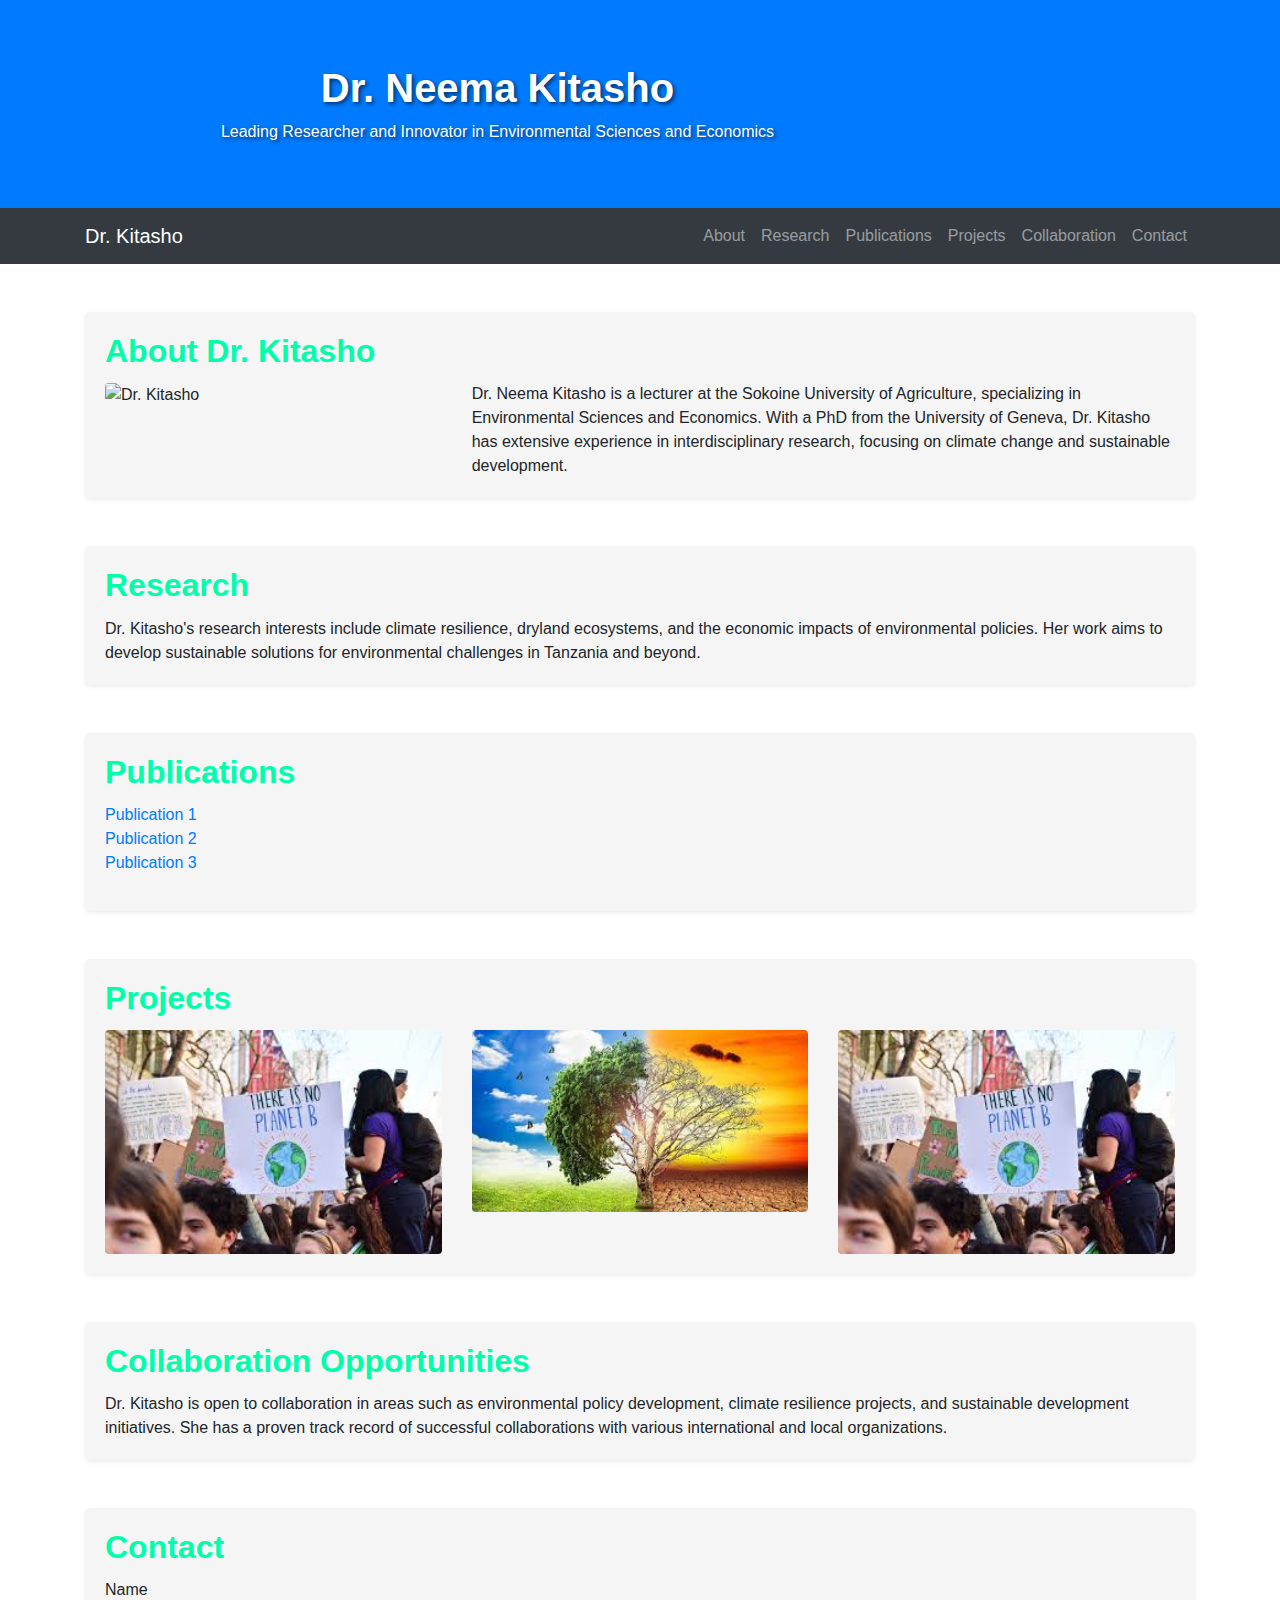
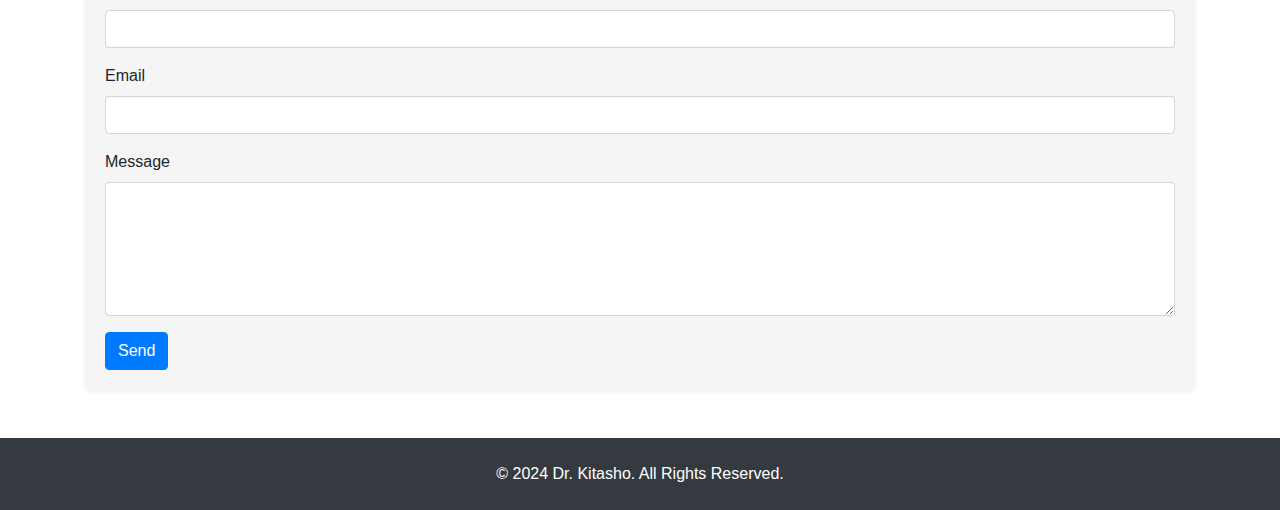
==== index.html @ 79344a45 "Add files via upload" ====
<!DOCTYPE html>
<html lang="en">
<head>
    <meta charset="UTF-8">
    <meta name="viewport" content="width=device-width, initial-scale=1.0">
    <title>Dr. Kitasho's Professional Platform</title>
    <link rel="stylesheet" href="https://stackpath.bootstrapcdn.com/bootstrap/4.5.2/css/bootstrap.min.css">
    <link rel="stylesheet" href="style.css">
</head>
<body>
    <header class="bg-primary text-white text-center py-5">
        <div class="container">
            <div class="row">
                <!--<div class="col-md-3">
                    <img src="./WhatsApp Image 2024-06-29 at 09.28.04.jpeg" class="img-fluid rounded" alt="Dr. Kitasho's Logo">
                </div>-->
                <div class="col-md-9">
                    <h1 class="mt-3">Dr. Neema Kitasho</h1>
                    <p>Leading Researcher and Innovator in Environmental Sciences and Economics</p>
                </div>
            </div>
        </div>
    </header>

    <nav class="navbar navbar-expand-lg navbar-dark bg-dark">
        <div class="container">
            <a class="navbar-brand" href="#">Dr. Kitasho</a>
            <button class="navbar-toggler" type="button" data-toggle="collapse" data-target="#navbarNav" aria-controls="navbarNav" aria-expanded="false" aria-label="Toggle navigation">
                <span class="navbar-toggler-icon"></span>
            </button>
            <div class="collapse navbar-collapse" id="navbarNav">
                <ul class="navbar-nav ml-auto">
                    <li class="nav-item"><a class="nav-link" href="#about">About</a></li>
                    <li class="nav-item"><a class="nav-link" href="#research">Research</a></li>
                    <li class="nav-item"><a class="nav-link" href="#publications">Publications</a></li>
                    <li class="nav-item"><a class="nav-link" href="#projects">Projects</a></li>
                    <li class="nav-item"><a class="nav-link" href="#collaboration">Collaboration</a></li>
                    <li class="nav-item"><a class="nav-link" href="#contact">Contact</a></li>
                </ul>
            </div>
        </div>
    </nav>

    <main class="container my-5">
        <section id="about" class="mb-5">
            <div class="card shadow-sm">
                <div class="card-body">
                    <h2 class="card-title">About Dr. Kitasho</h2>
                    <div class="row">
                        <div class="col-md-4">
                            <img src="photo.jpg" class="img-fluid rounded" alt="Dr. Kitasho">
                        </div>
                        <div class="col-md-8">
                            <p class="card-text">Dr. Neema Kitasho is a lecturer at the Sokoine University of Agriculture, specializing in Environmental Sciences and Economics. With a PhD from the University of Geneva, Dr. Kitasho has extensive experience in interdisciplinary research, focusing on climate change and sustainable development.</p>
                        </div>
                    </div>
                </div>
            </div>
        </section>

        <section id="research" class="mb-5">
            <div class="card shadow-sm">
                <div class="card-body">
                    <h2 class="card-title">Research</h2>
                    <p class="card-text">Dr. Kitasho's research interests include climate resilience, dryland ecosystems, and the economic impacts of environmental policies. Her work aims to develop sustainable solutions for environmental challenges in Tanzania and beyond.</p>
                </div>
            </div>
        </section>

        <section id="publications" class="mb-5">
            <div class="card shadow-sm">
                <div class="card-body">
                    <h2 class="card-title">Publications</h2>
                    <ul class="list-unstyled">
                        <li><a href="#">Publication 1</a></li>
                        <li><a href="#">Publication 2</a></li>
                        <li><a href="#">Publication 3</a></li>
                    </ul>
                </div>
            </div>
        </section>

        <section id="projects" class="mb-5">
            <div class="card shadow-sm">
                <div class="card-body">
                    <h2 class="card-title">Projects</h2>
                    <div class="row">
                        <div class="col-md-4">
                            <a href="project1.html">
                                <div class="project-item">
                                    <img src="./dboy.jpg" class="img-fluid rounded project-img" alt="Project 1">
                                    <div class="project-desc">
                                        <h3 class="text-center">Project 1</h3>
                                        <p class="text-center">Description of Project 1</p>
                                    </div>
                                </div>
                            </a>
                        </div>
                        <div class="col-md-4">
                            <a href="project2.html">
                                <div class="project-item">
                                    <img src="./Untitled.jpg" class="img-fluid rounded project-img" alt="Project 2">
                                    <div class="project-desc">
                                        <h3 class="text-center">Project 2</h3>
                                        <p class="text-center">Description of Project 2</p>
                                    </div>
                                </div>
                            </a>
                        </div>
                        <div class="col-md-4">
                            <a href="project3.html">
                                <div class="project-item">
                                    <img src="./dboy.jpg" class="img-fluid rounded project-img" alt="Project 3">
                                    <div class="project-desc">
                                        <h3 class="text-center">Project 3</h3>
                                        <p class="text-center">Description of Project 3</p>
                                    </div>
                                </div>
                            </a>
                        </div>
                    </div>
                </div>
            </div>
        </section>

        <section id="collaboration" class="mb-5">
            <div class="card shadow-sm">
                <div class="card-body">
                    <h2 class="card-title">Collaboration Opportunities</h2>
                    <p class="card-text">Dr. Kitasho is open to collaboration in areas such as environmental policy development, climate resilience projects, and sustainable development initiatives. She has a proven track record of successful collaborations with various international and local organizations.</p>
                </div>
            </div>
        </section>

        <section id="contact" class="mb-5">
            <div class="card shadow-sm">
                <div class="card-body">
                    <h2 class="card-title">Contact</h2>
                    <form action="mailto:nmkitasho@sua.ac.tz" method="post" enctype="text/plain">
                        <div class="form-group">
                            <label for="name">Name</label>
                            <input type="text" class="form-control" id="name" required>
                        </div>
                        <div class="form-group">
                            <label for="email">Email</label>
                            <input type="email" class="form-control" id="email" required>
                        </div>
                        <div class="form-group">
                            <label for="message">Message</label>
                            <textarea class="form-control" id="message" rows="5" required></textarea>
                        </div>
                        <button type="submit" class="btn btn-primary">Send</button>
                    </form>
                </div>
            </div>
        </section>
    </main>

    <footer class="bg-dark text-white text-center py-4">
        <p>&copy; 2024 Dr. Kitasho. All Rights Reserved.</p>
    </footer>

    <script src="https://code.jquery.com/jquery-3.5.1.slim.min.js"></script>
    <script src="https://cdn.jsdelivr.net/npm/@popperjs/core@2.5.4/dist/umd/popper.min.js"></script>
    <script src="https://stackpath.bootstrapcdn.com/bootstrap/4.5.2/js/bootstrap.min.js"></script>
    <script src="scripts.js"></script>
</body>
</html>
---- style.css ----
body {
    font-family: 'Arial', sans-serif;
}

header {
    background-color: #333;
    color: white;
    text-shadow: 2px 2px 4px rgba(0, 0, 0, 0.6);
}

header img {
    border: 5px solid white;
    margin: 20px;
    display: none; /* hide image on desktop */
}

h1, h2 {
    font-weight: bold;
}

nav.navbar-nav.nav-link {
    color: #fff!important;
}

.card {
    margin-bottom: 20px;
    border-radius: 5px;
    box-shadow: 0 4px 8px rgba(0, 0, 0, 0.1);
    background-color: whitesmoke;
    border: none;
}

.card img {
    max-width: 100%;
    height: auto;
    border-radius: 8px;
    transition: transform 0.2s;
}

.card img:hover {
    transform: scale(1.05);
}

.card-title {
    color: #00ffaa;
}

footer {
    background-color: #343a40;
}

footer p {
    margin: 0;
}

@media (max-width: 768px) {
   .card img {
        margin-bottom: 20px;
    }
    header img {
        display: block; /* show image on mobile */
    }
}

.project-img {
    width: 100%;
    height: 150px;
    object-fit: cover;
    border-radius: 8px;
}

.project-text {
    text-align: center;
    padding: 10px;
}
.project-item {
    position: relative;
}

.project-desc {
    position: absolute;
    top: 0;
    left: 0;
    width: 100%;
    height: 100%;
    background-color: rgba(0, 0, 0, 0.5);
    color: #fff;
    padding: 20px;
    display: none;
}

.project-item:hover .project-desc {
    display: block;
}

.project-img {
    width: 100%;
    height: 150px;
    object-fit: cover;
    border-radius: 8px;
}
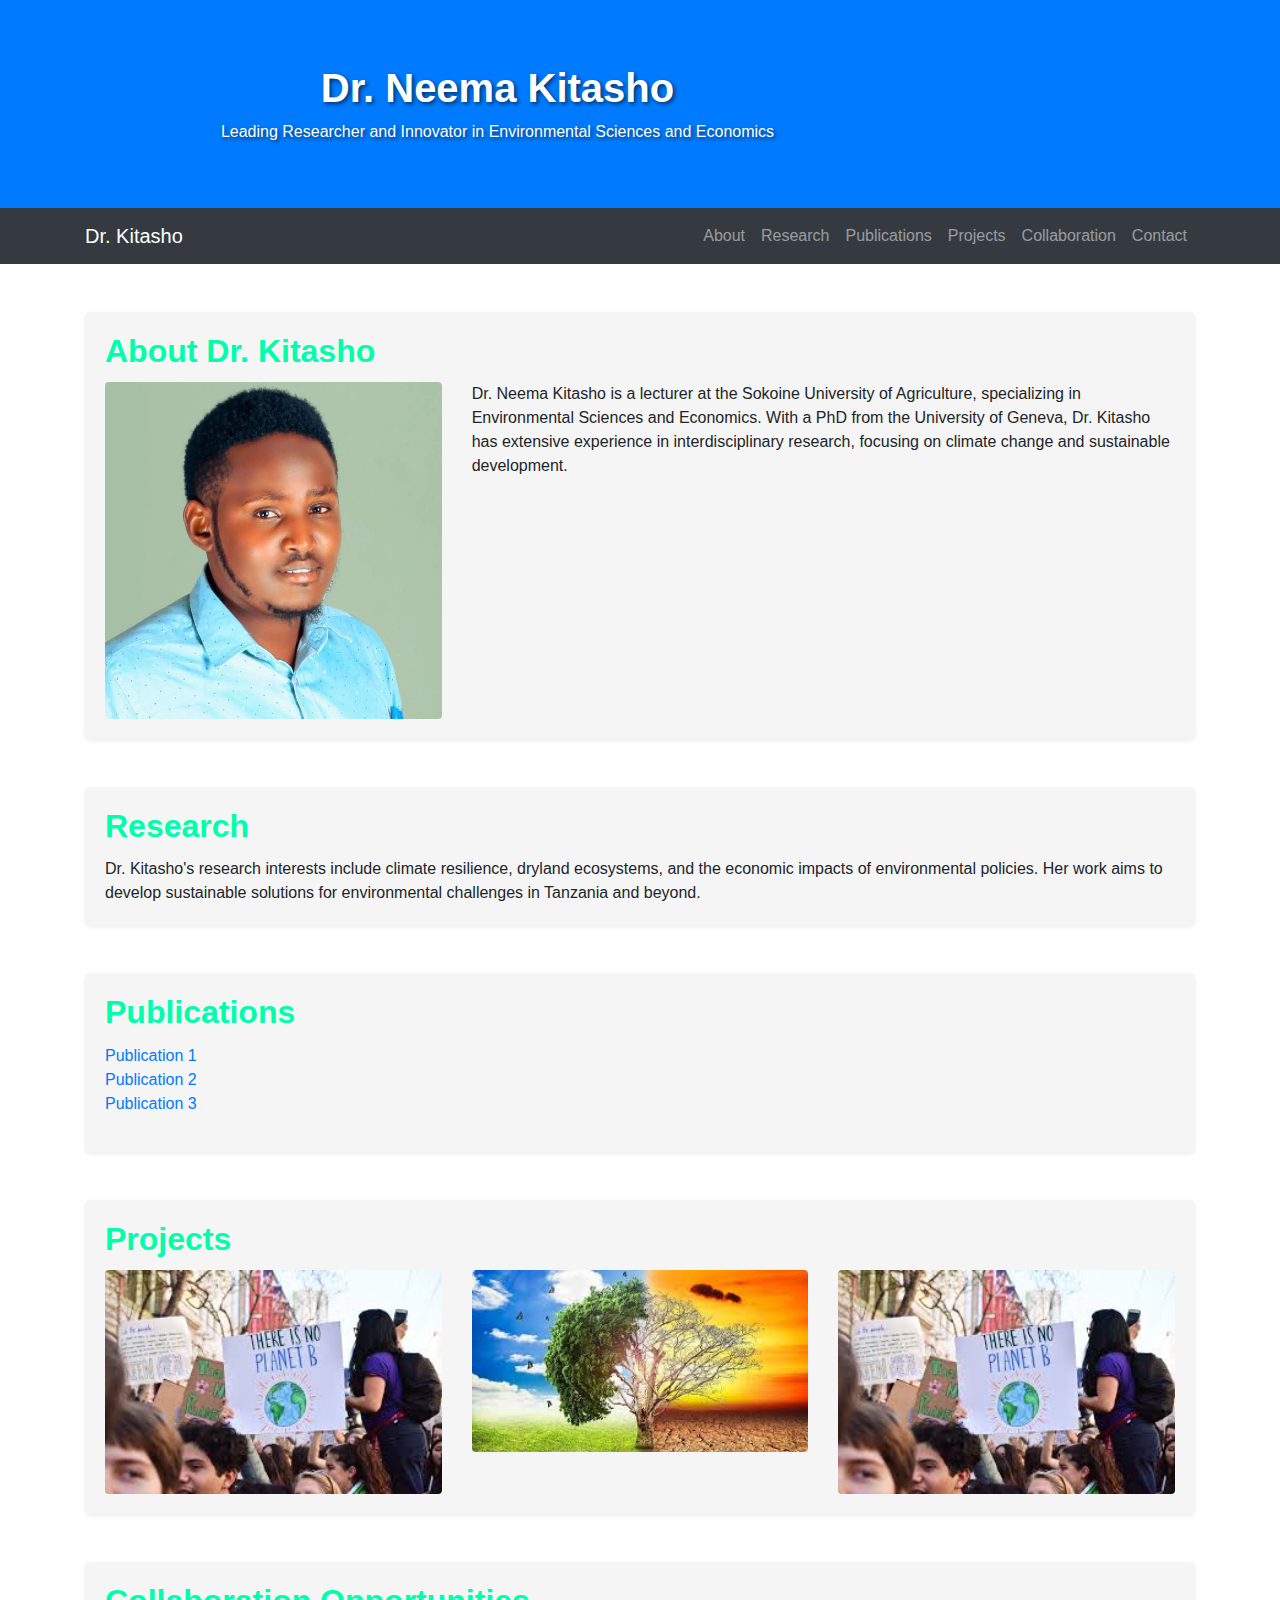
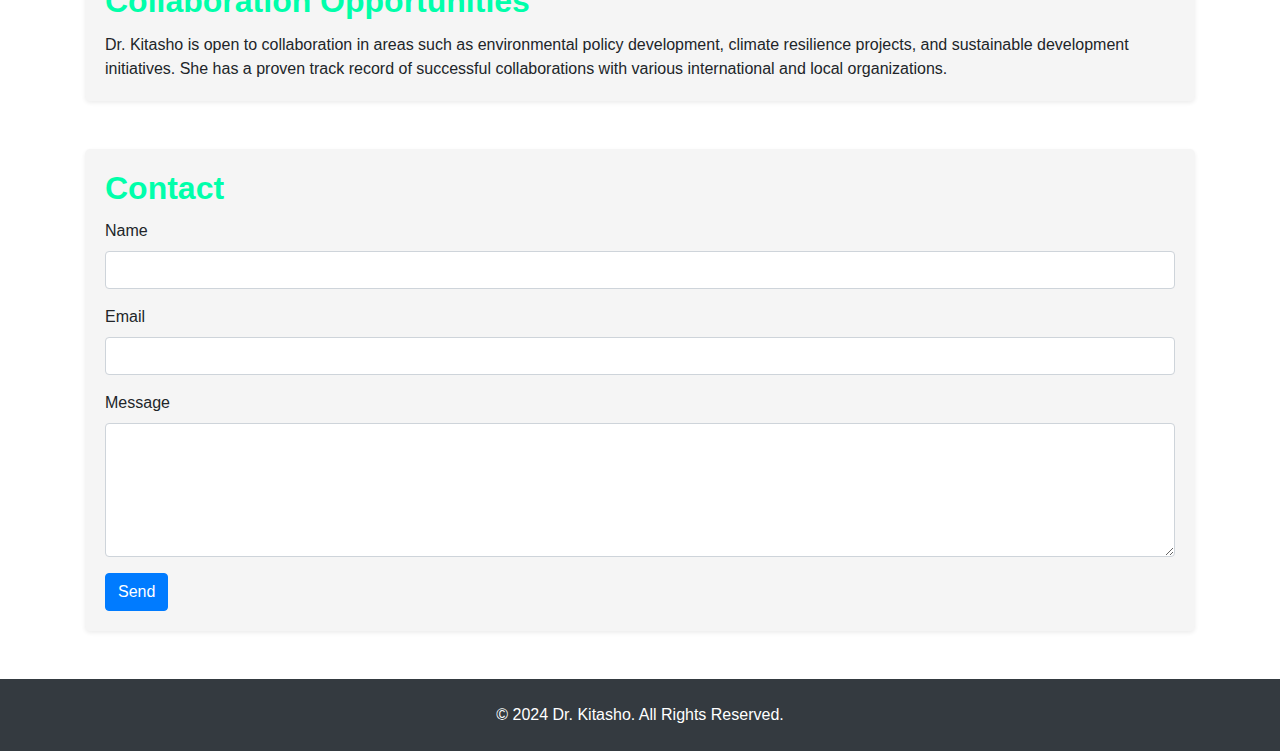
==== commit e906b836: "Add files via upload" ====
--- a/index.html
+++ b/index.html
@@ -48,7 +48,7 @@
                     <h2 class="card-title">About Dr. Kitasho</h2>
                     <div class="row">
                         <div class="col-md-4">
-                            <img src="photo.jpg" class="img-fluid rounded" alt="Dr. Kitasho">
+                            <img src="./WhatsApp Image 2024-06-29 at 09.28.04.jpeg" class="img-fluid rounded" alt="Dr. Kitasho">
                         </div>
                         <div class="col-md-8">
                             <p class="card-text">Dr. Neema Kitasho is a lecturer at the Sokoine University of Agriculture, specializing in Environmental Sciences and Economics. With a PhD from the University of Geneva, Dr. Kitasho has extensive experience in interdisciplinary research, focusing on climate change and sustainable development.</p>
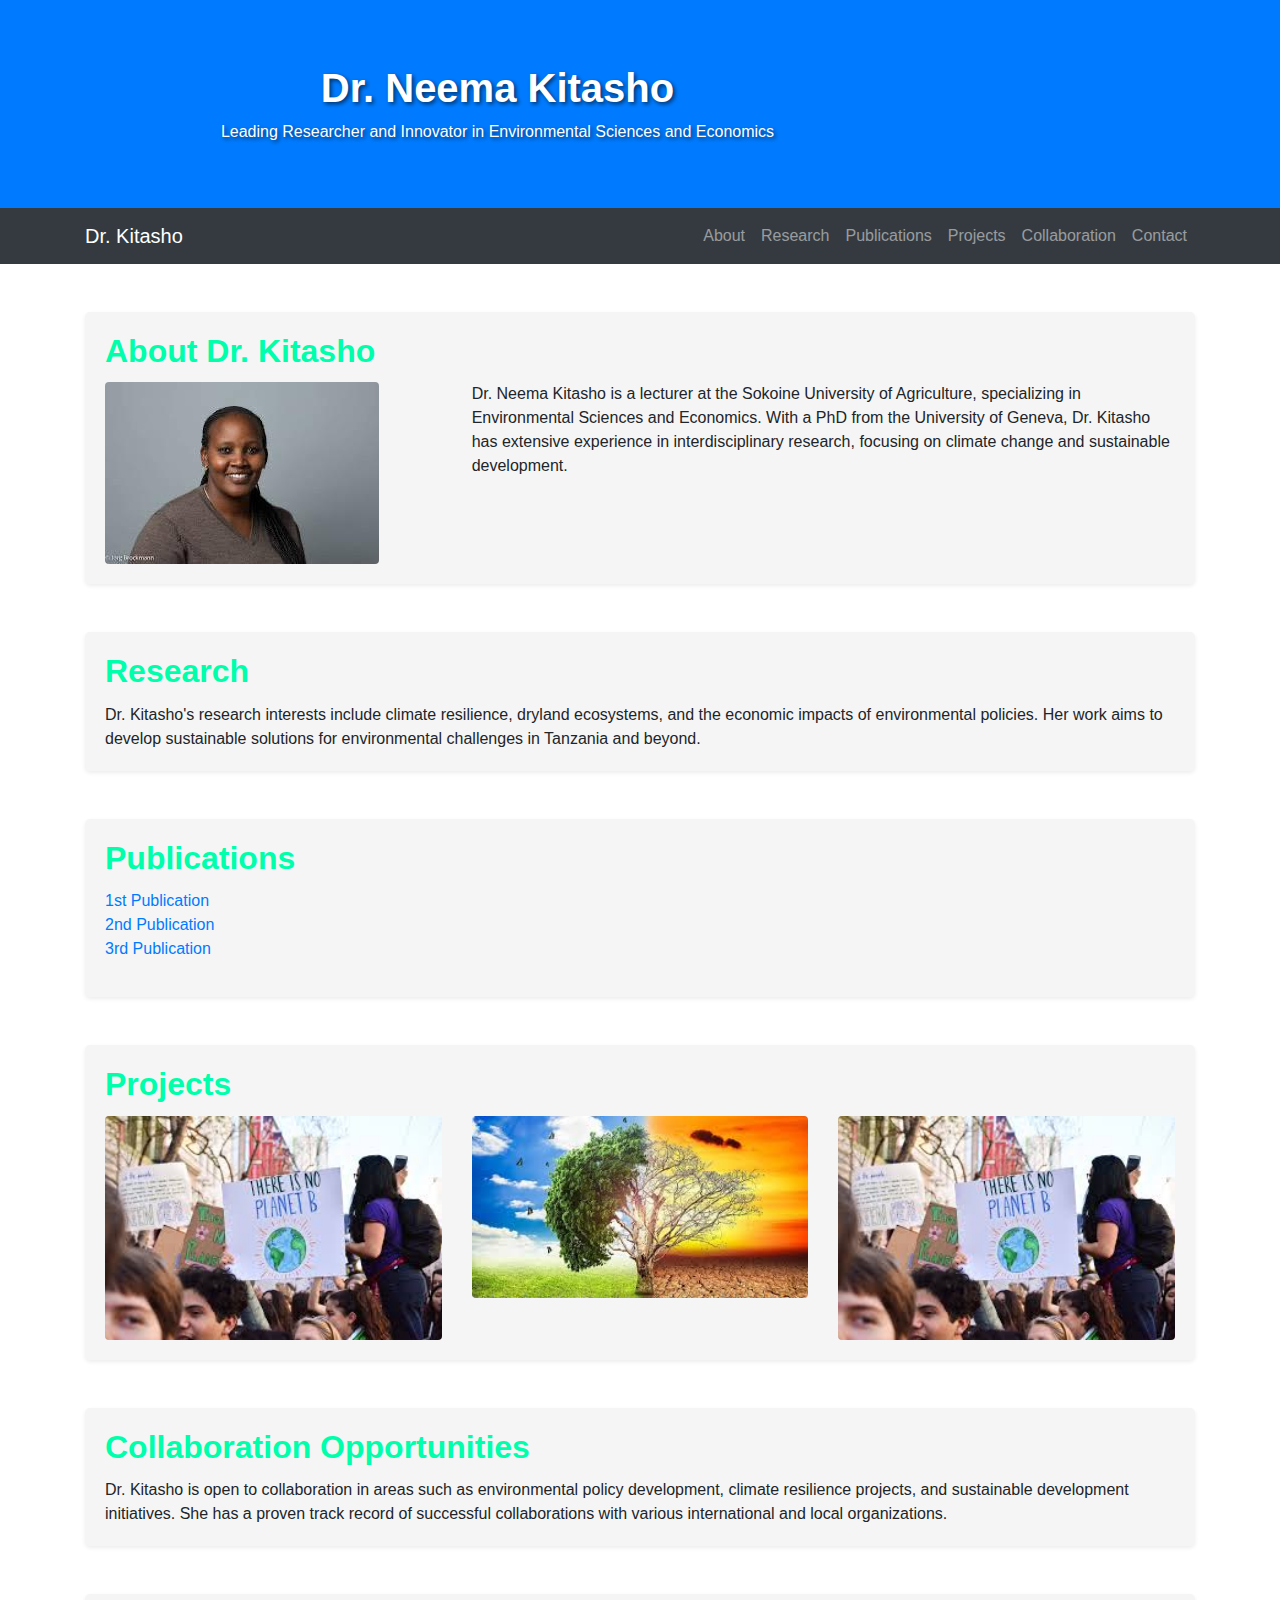
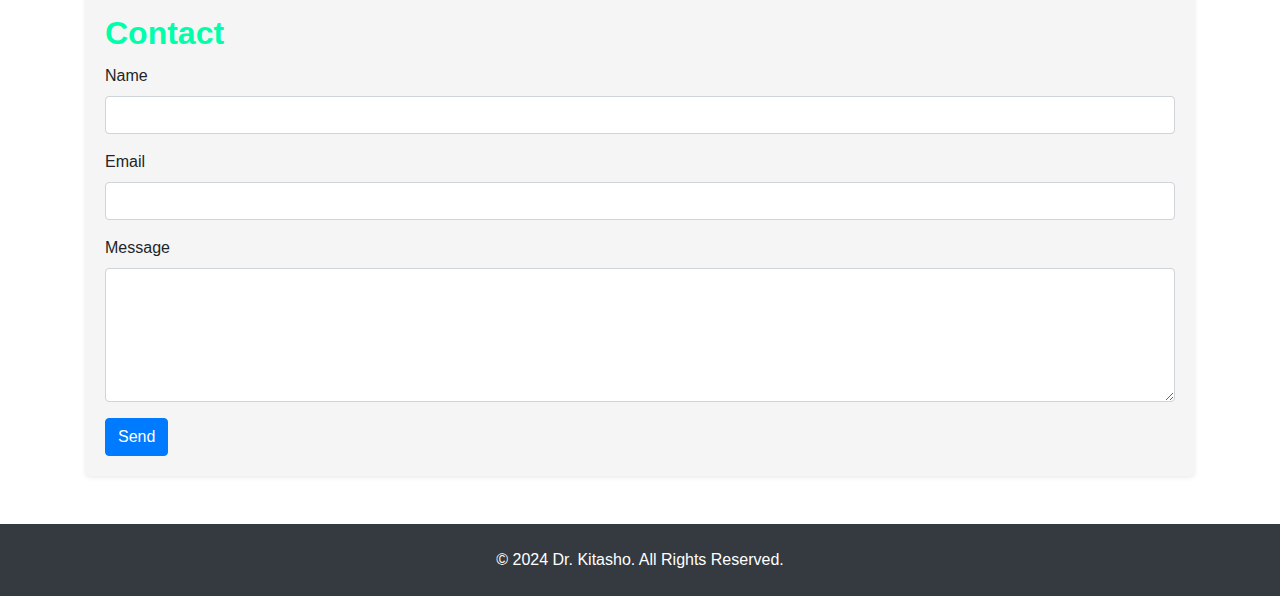
==== commit 8c6a6fe5: "Add files via upload" ====
--- a/index.html
+++ b/index.html
@@ -48,7 +48,7 @@
                     <h2 class="card-title">About Dr. Kitasho</h2>
                     <div class="row">
                         <div class="col-md-4">
-                            <img src="./WhatsApp Image 2024-06-29 at 09.28.04.jpeg" class="img-fluid rounded" alt="Dr. Kitasho">
+                            <img src="./ney.jpeg" class="img-fluid rounded" alt="Dr. Kitasho">
                         </div>
                         <div class="col-md-8">
                             <p class="card-text">Dr. Neema Kitasho is a lecturer at the Sokoine University of Agriculture, specializing in Environmental Sciences and Economics. With a PhD from the University of Geneva, Dr. Kitasho has extensive experience in interdisciplinary research, focusing on climate change and sustainable development.</p>
@@ -72,9 +72,9 @@
                 <div class="card-body">
                     <h2 class="card-title">Publications</h2>
                     <ul class="list-unstyled">
-                        <li><a href="#">Publication 1</a></li>
-                        <li><a href="#">Publication 2</a></li>
-                        <li><a href="#">Publication 3</a></li>
+                        <li><a href="#">1st Publication </a></li>
+                        <li><a href="#">2nd Publication </a></li>
+                        <li><a href="#">3rd Publication</a></li>
                     </ul>
                 </div>
             </div>
@@ -90,8 +90,7 @@
                                 <div class="project-item">
                                     <img src="./dboy.jpg" class="img-fluid rounded project-img" alt="Project 1">
                                     <div class="project-desc">
-                                        <h3 class="text-center">Project 1</h3>
-                                        <p class="text-center">Description of Project 1</p>
+                                        <p class="text-center">Climate Adaptation Strategies</p>
                                     </div>
                                 </div>
                             </a>
@@ -101,8 +100,8 @@
                                 <div class="project-item">
                                     <img src="./Untitled.jpg" class="img-fluid rounded project-img" alt="Project 2">
                                     <div class="project-desc">
-                                        <h3 class="text-center">Project 2</h3>
-                                        <p class="text-center">Description of Project 2</p>
+                                        
+                                        <p class="text-center">Sustainable Agriculture Practices</p>
                                     </div>
                                 </div>
                             </a>
@@ -136,7 +135,7 @@
             <div class="card shadow-sm">
                 <div class="card-body">
                     <h2 class="card-title">Contact</h2>
-                    <form action="mailto:nmkitasho@sua.ac.tz" method="post" enctype="text/plain">
+                    <form action="mailto:kitashodennis@gmail.com" method="post" enctype="text/plain">
                         <div class="form-group">
                             <label for="name">Name</label>
                             <input type="text" class="form-control" id="name" required>
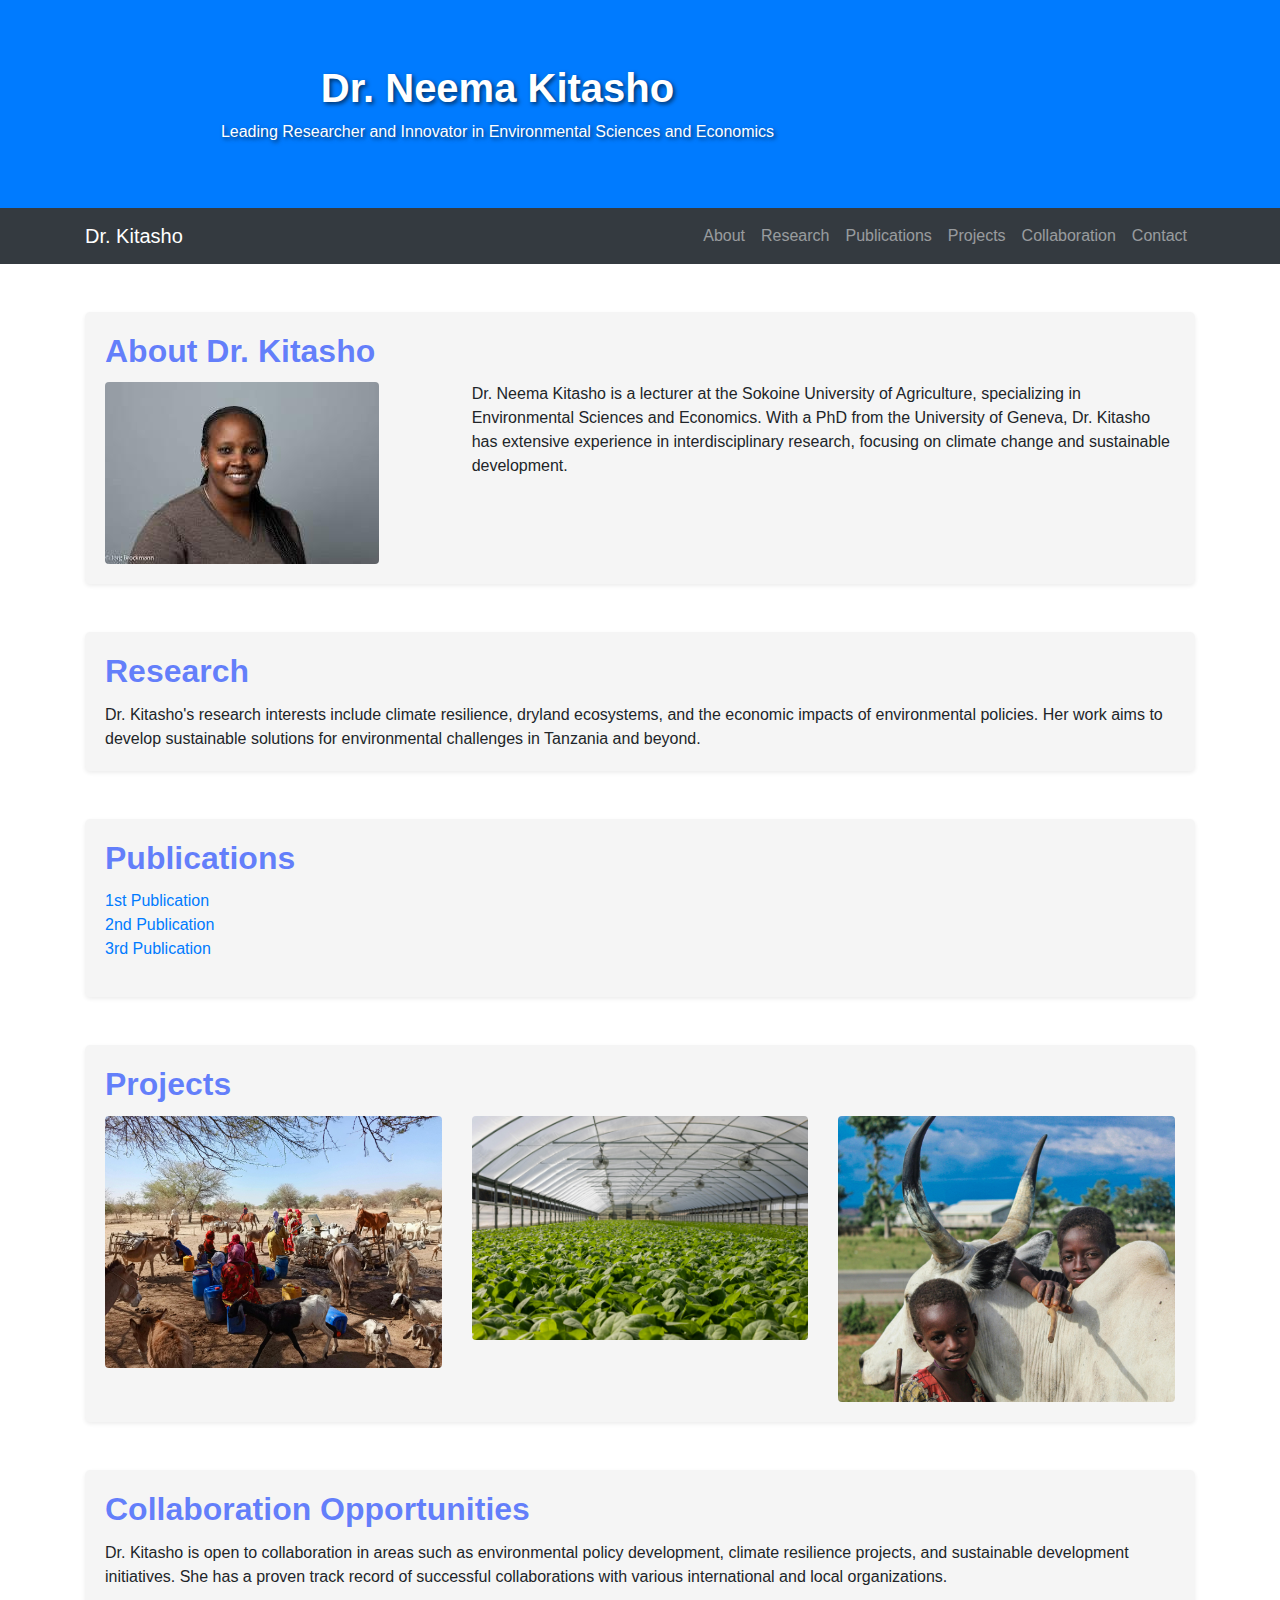
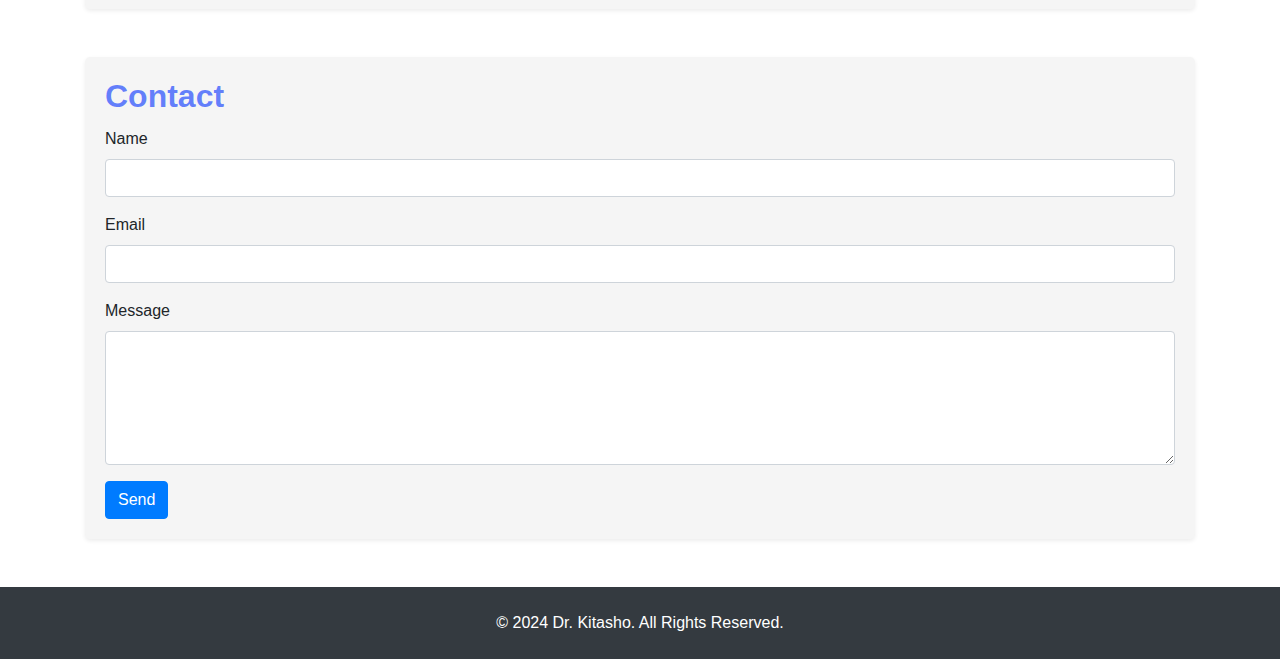
==== commit 037581db: "Add files via upload" ====
--- a/index.html
+++ b/index.html
@@ -88,7 +88,7 @@
                         <div class="col-md-4">
                             <a href="project1.html">
                                 <div class="project-item">
-                                    <img src="./dboy.jpg" class="img-fluid rounded project-img" alt="Project 1">
+                                    <img src="./pexels-tarik-mahamat-666327276-21040990.jpg" class="img-fluid rounded project-img" alt="Project 1">
                                     <div class="project-desc">
                                         <p class="text-center">Climate Adaptation Strategies</p>
                                     </div>
@@ -98,7 +98,7 @@
                         <div class="col-md-4">
                             <a href="project2.html">
                                 <div class="project-item">
-                                    <img src="./Untitled.jpg" class="img-fluid rounded project-img" alt="Project 2">
+                                    <img src="./pexels-nc-farm-bureau-mark-2886937.jpg" class="img-fluid rounded project-img" alt="Project 2">
                                     <div class="project-desc">
                                         
                                         <p class="text-center">Sustainable Agriculture Practices</p>
@@ -109,10 +109,10 @@
                         <div class="col-md-4">
                             <a href="project3.html">
                                 <div class="project-item">
-                                    <img src="./dboy.jpg" class="img-fluid rounded project-img" alt="Project 3">
+                                    <img src="./pexels-fatima-yusuf-323522203-17818271.jpg" class="img-fluid rounded project-img" alt="Project 3">
                                     <div class="project-desc">
-                                        <h3 class="text-center">Project 3</h3>
-                                        <p class="text-center">Description of Project 3</p>
+                                
+                                        <p class="text-center">Secured pastrolists feature</p>
                                     </div>
                                 </div>
                             </a>
--- a/style.css
+++ b/style.css
@@ -33,8 +33,9 @@
 .card img {
     max-width: 100%;
     height: auto;
-    border-radius: 8px;
-    transition: transform 0.2s;
+    border-radius: 50%;
+    transition: transform 1.5s;
+
 }
 
 .card img:hover {
@@ -42,7 +43,7 @@
 }
 
 .card-title {
-    color: #00ffaa;
+    color: #002fff99;
 }
 
 footer {
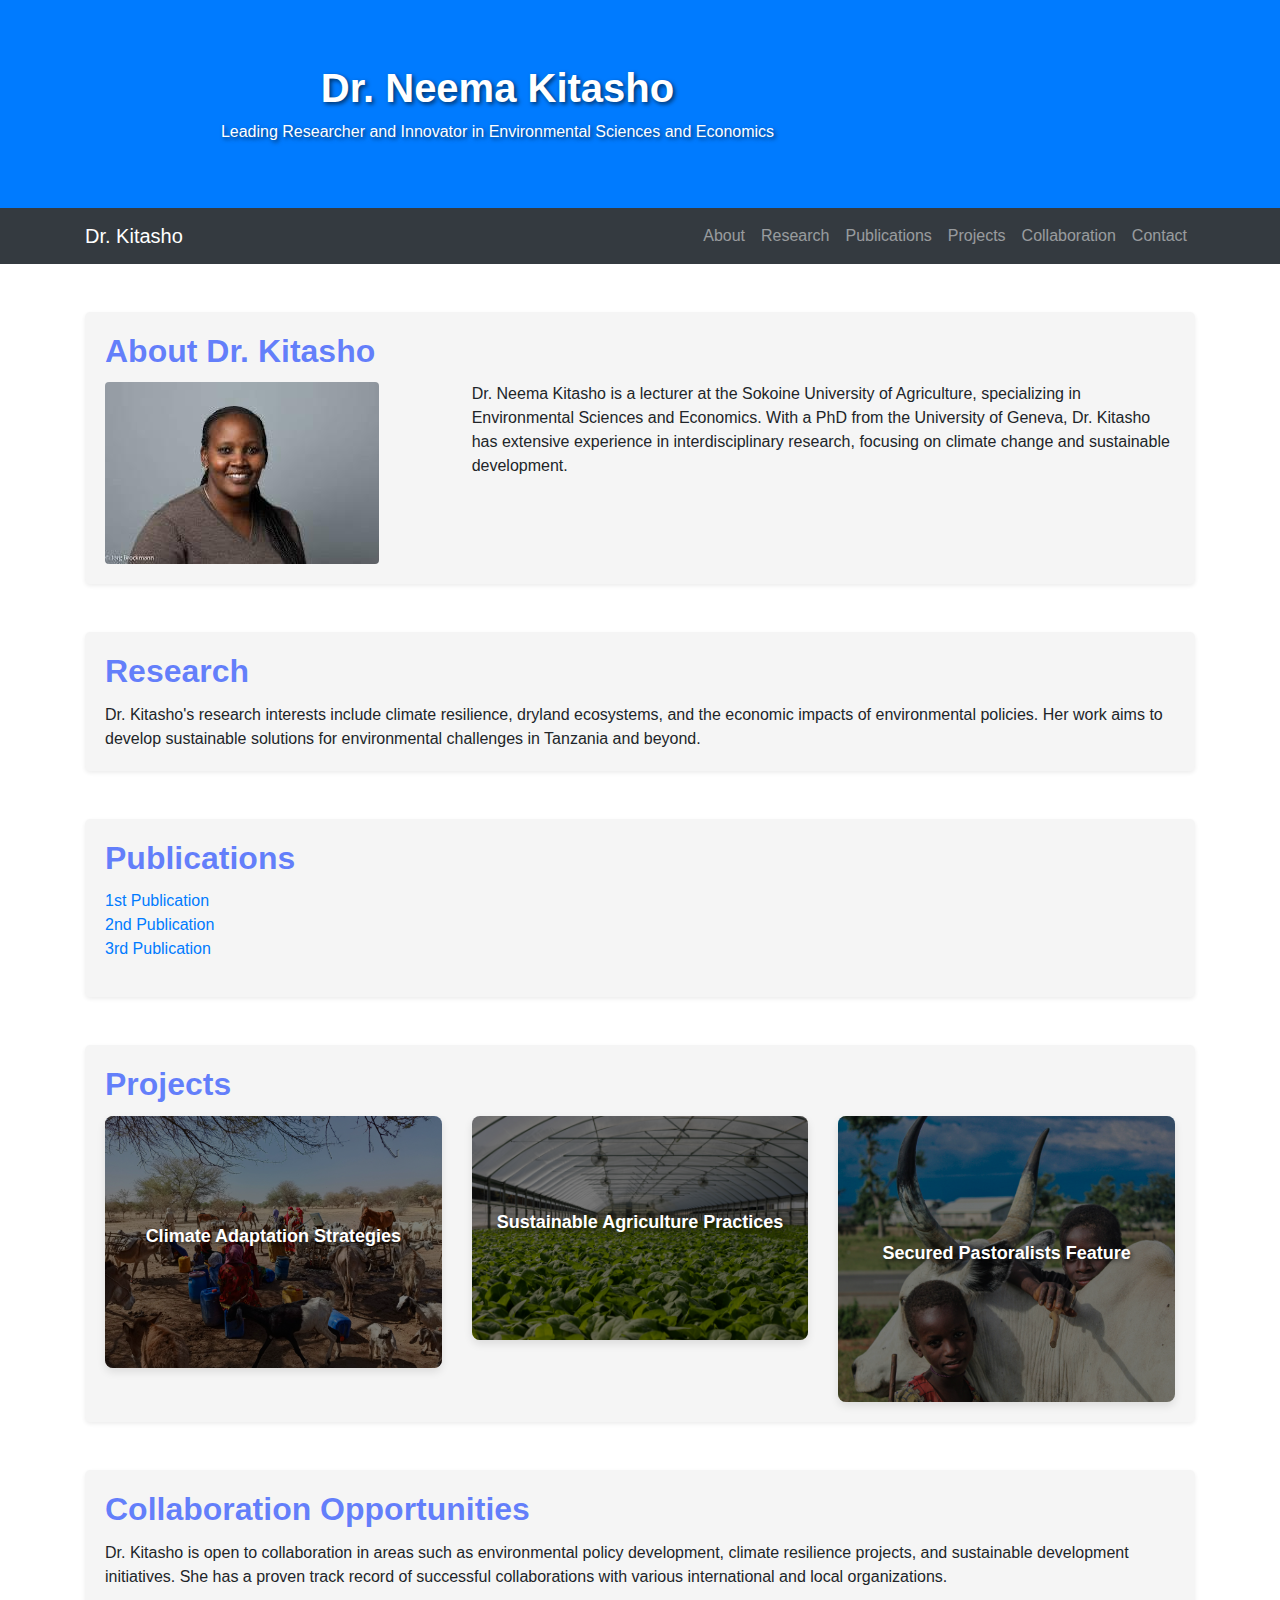
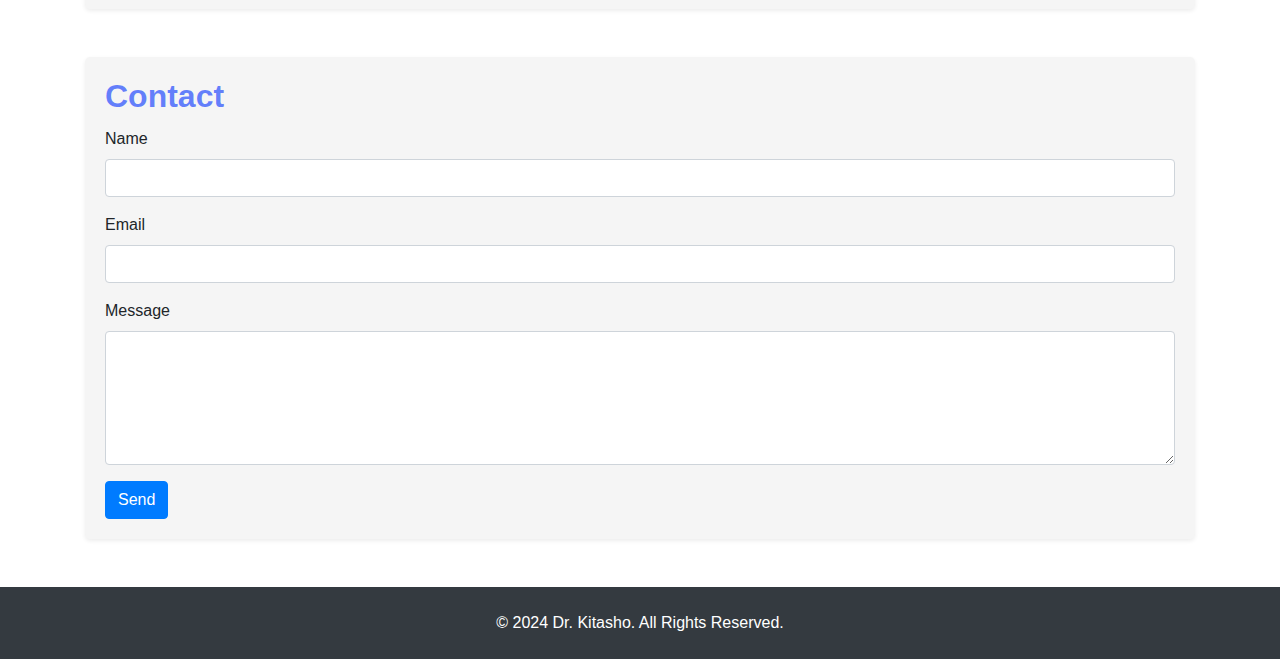
==== commit 06066ff0: "Add files via upload" ====
--- a/index.html
+++ b/index.html
@@ -89,8 +89,8 @@
                             <a href="project1.html">
                                 <div class="project-item">
                                     <img src="./pexels-tarik-mahamat-666327276-21040990.jpg" class="img-fluid rounded project-img" alt="Project 1">
-                                    <div class="project-desc">
-                                        <p class="text-center">Climate Adaptation Strategies</p>
+                                    <div class="project-overlay">
+                                        <h3 class="project-title">Climate Adaptation Strategies</h3>
                                     </div>
                                 </div>
                             </a>
@@ -99,9 +99,8 @@
                             <a href="project2.html">
                                 <div class="project-item">
                                     <img src="./pexels-nc-farm-bureau-mark-2886937.jpg" class="img-fluid rounded project-img" alt="Project 2">
-                                    <div class="project-desc">
-                                        
-                                        <p class="text-center">Sustainable Agriculture Practices</p>
+                                    <div class="project-overlay">
+                                        <h3 class="project-title">Sustainable Agriculture Practices</h3>
                                     </div>
                                 </div>
                             </a>
@@ -110,9 +109,8 @@
                             <a href="project3.html">
                                 <div class="project-item">
                                     <img src="./pexels-fatima-yusuf-323522203-17818271.jpg" class="img-fluid rounded project-img" alt="Project 3">
-                                    <div class="project-desc">
-                                
-                                        <p class="text-center">Secured pastrolists feature</p>
+                                    <div class="project-overlay">
+                                        <h3 class="project-title">Secured Pastoralists Feature</h3>
                                     </div>
                                 </div>
                             </a>
--- a/style.css
+++ b/style.css
@@ -63,22 +63,22 @@
     }
 }
 
+.project-item {
+    position: relative;
+    overflow: hidden;
+    border-radius: 8px;
+    box-shadow: 0 4px 8px rgba(0, 0, 0, 0.1);
+}
+
 .project-img {
     width: 100%;
     height: 150px;
     object-fit: cover;
     border-radius: 8px;
+    transition: transform 0.5s;
 }
 
-.project-text {
-    text-align: center;
-    padding: 10px;
-}
-.project-item {
-    position: relative;
-}
-
-.project-desc {
+.project-overlay {
     position: absolute;
     top: 0;
     left: 0;
@@ -86,17 +86,36 @@
     height: 100%;
     background-color: rgba(0, 0, 0, 0.5);
     color: #fff;
-    padding: 20px;
-    display: none;
+    display: flex;
+    justify-content: center;
+    align-items: center;
+    opacity: 0;
+    transition: opacity 0.5s;
 }
 
-.project-item:hover .project-desc {
-    display: block;
+.project-title {
+    font-weight: bold;
+    font-size: 18px;
+    margin-bottom: 10px;
+    text-shadow: 2px 2px 4px rgba(0, 0, 0, 0.6);
 }
 
-.project-img {
-    width: 100%;
-    height: 150px;
-    object-fit: cover;
-    border-radius: 8px;
+.project-item:hover {
+    box-shadow: 0 8px 16px rgba(0, 0, 0, 0.2);
+}
+
+.project-item:hover .project-img {
+    transform: scale(1.05);
+}
+
+.project-item:hover .project-overlay {
+    opacity: 1;
+}
+/* Add this to your CSS file */
+.project-item.hover .project-overlay {
+    opacity: 1;
+}
+
+.project-item.hover .project-img {
+    transform: scale(1.05);
 }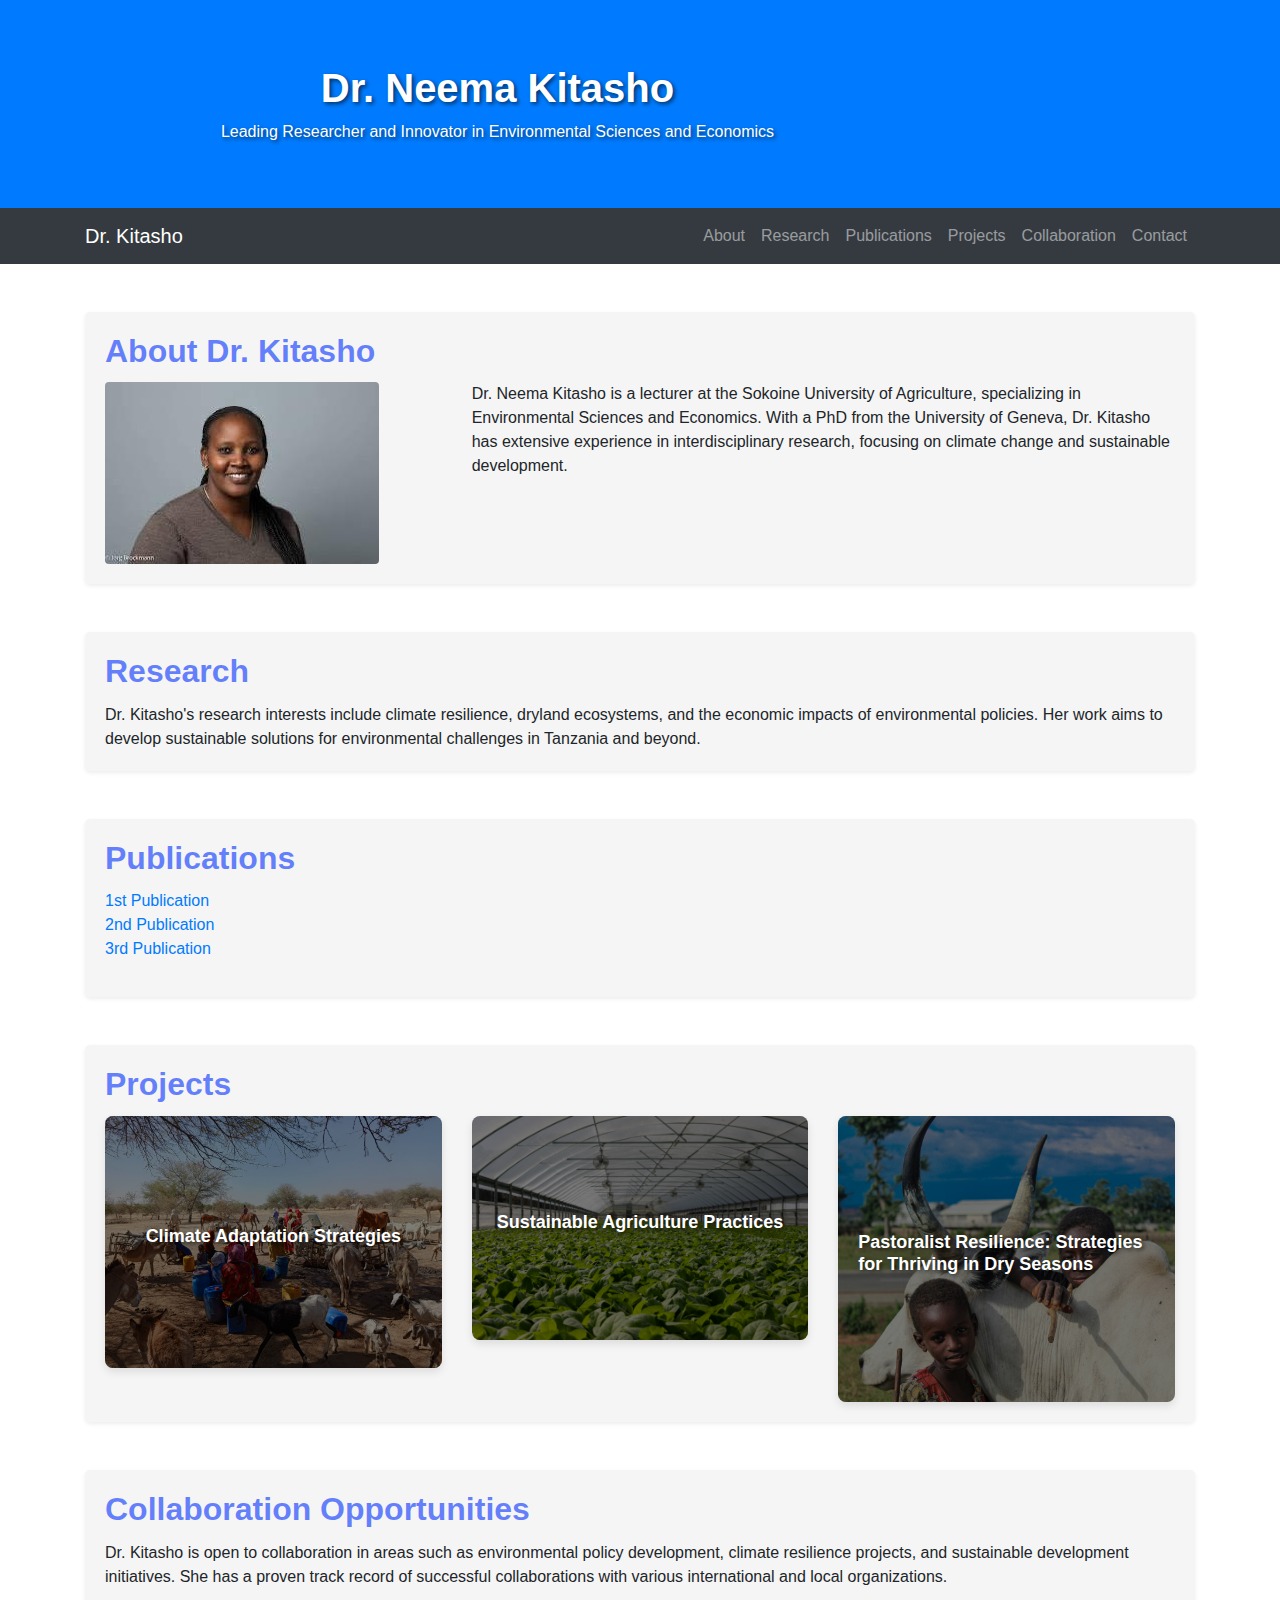
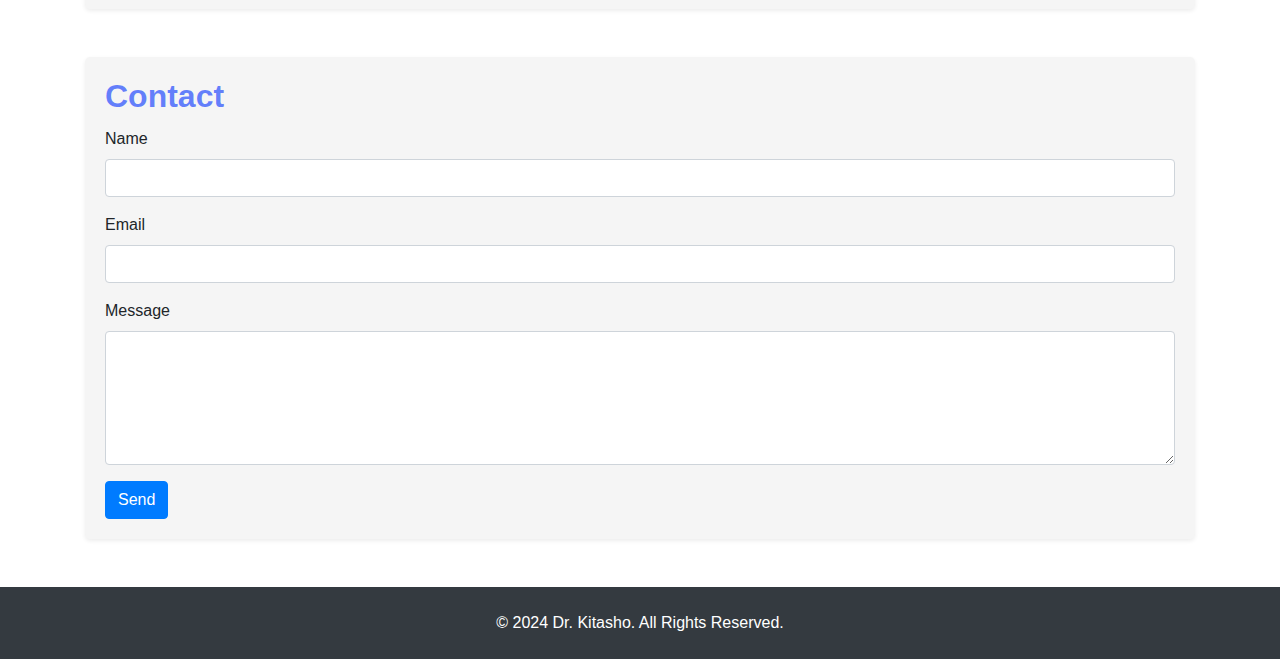
==== commit 907b5757: "Add files via upload" ====
--- a/index.html
+++ b/index.html
@@ -110,7 +110,7 @@
                                 <div class="project-item">
                                     <img src="./pexels-fatima-yusuf-323522203-17818271.jpg" class="img-fluid rounded project-img" alt="Project 3">
                                     <div class="project-overlay">
-                                        <h3 class="project-title">Secured Pastoralists Feature</h3>
+                                        <h3 class="project-title">Pastoralist Resilience: Strategies for Thriving in Dry Seasons</h3>
                                     </div>
                                 </div>
                             </a>
--- a/style.css
+++ b/style.css
@@ -1,84 +1,77 @@
 body {
     font-family: 'Arial', sans-serif;
-}
-
-header {
+  }
+  
+  header {
     background-color: #333;
     color: white;
     text-shadow: 2px 2px 4px rgba(0, 0, 0, 0.6);
-}
-
-header img {
+  }
+  
+  header img {
     border: 5px solid white;
     margin: 20px;
     display: none; /* hide image on desktop */
-}
-
-h1, h2 {
+  }
+  
+  h1, h2 {
     font-weight: bold;
-}
-
-nav.navbar-nav.nav-link {
+  }
+  
+  nav.navbar-nav.nav-link {
     color: #fff!important;
-}
-
-.card {
+  }
+  
+  .card {
     margin-bottom: 20px;
     border-radius: 5px;
     box-shadow: 0 4px 8px rgba(0, 0, 0, 0.1);
     background-color: whitesmoke;
     border: none;
-}
-
-.card img {
+  }
+  
+  .card img {
     max-width: 100%;
     height: auto;
     border-radius: 50%;
-    transition: transform 1.5s;
-
-}
-
-.card img:hover {
-    transform: scale(1.05);
-}
-
-.card-title {
+  }
+  
+  .card-title {
     color: #002fff99;
-}
-
-footer {
+  }
+  
+  footer {
     background-color: #343a40;
-}
-
-footer p {
+  }
+  
+  footer p {
     margin: 0;
-}
-
-@media (max-width: 768px) {
-   .card img {
-        margin-bottom: 20px;
+  }
+  
+  @media (max-width: 768px) {
+    .card img {
+      margin-bottom: 20px;
     }
     header img {
-        display: block; /* show image on mobile */
+      display: block; /* show image on mobile */
     }
-}
-
-.project-item {
+  }
+  
+  .project-item {
     position: relative;
     overflow: hidden;
     border-radius: 8px;
     box-shadow: 0 4px 8px rgba(0, 0, 0, 0.1);
-}
-
-.project-img {
+  }
+  
+  .project-img {
     width: 100%;
     height: 150px;
     object-fit: cover;
     border-radius: 8px;
-    transition: transform 0.5s;
-}
-
-.project-overlay {
+  }
+  
+  .project-overlay {
     position: absolute;
     top: 0;
     left: 0;
@@ -89,33 +82,12 @@
     display: flex;
     justify-content: center;
     align-items: center;
-    opacity: 0;
-    transition: opacity 0.5s;
-}
-
-.project-title {
+    padding: 20px;
+  }
+  
+  .project-title {
     font-weight: bold;
     font-size: 18px;
     margin-bottom: 10px;
     text-shadow: 2px 2px 4px rgba(0, 0, 0, 0.6);
-}
-
-.project-item:hover {
-    box-shadow: 0 8px 16px rgba(0, 0, 0, 0.2);
-}
-
-.project-item:hover .project-img {
-    transform: scale(1.05);
-}
-
-.project-item:hover .project-overlay {
-    opacity: 1;
-}
-/* Add this to your CSS file */
-.project-item.hover .project-overlay {
-    opacity: 1;
-}
-
-.project-item.hover .project-img {
-    transform: scale(1.05);
-}+  }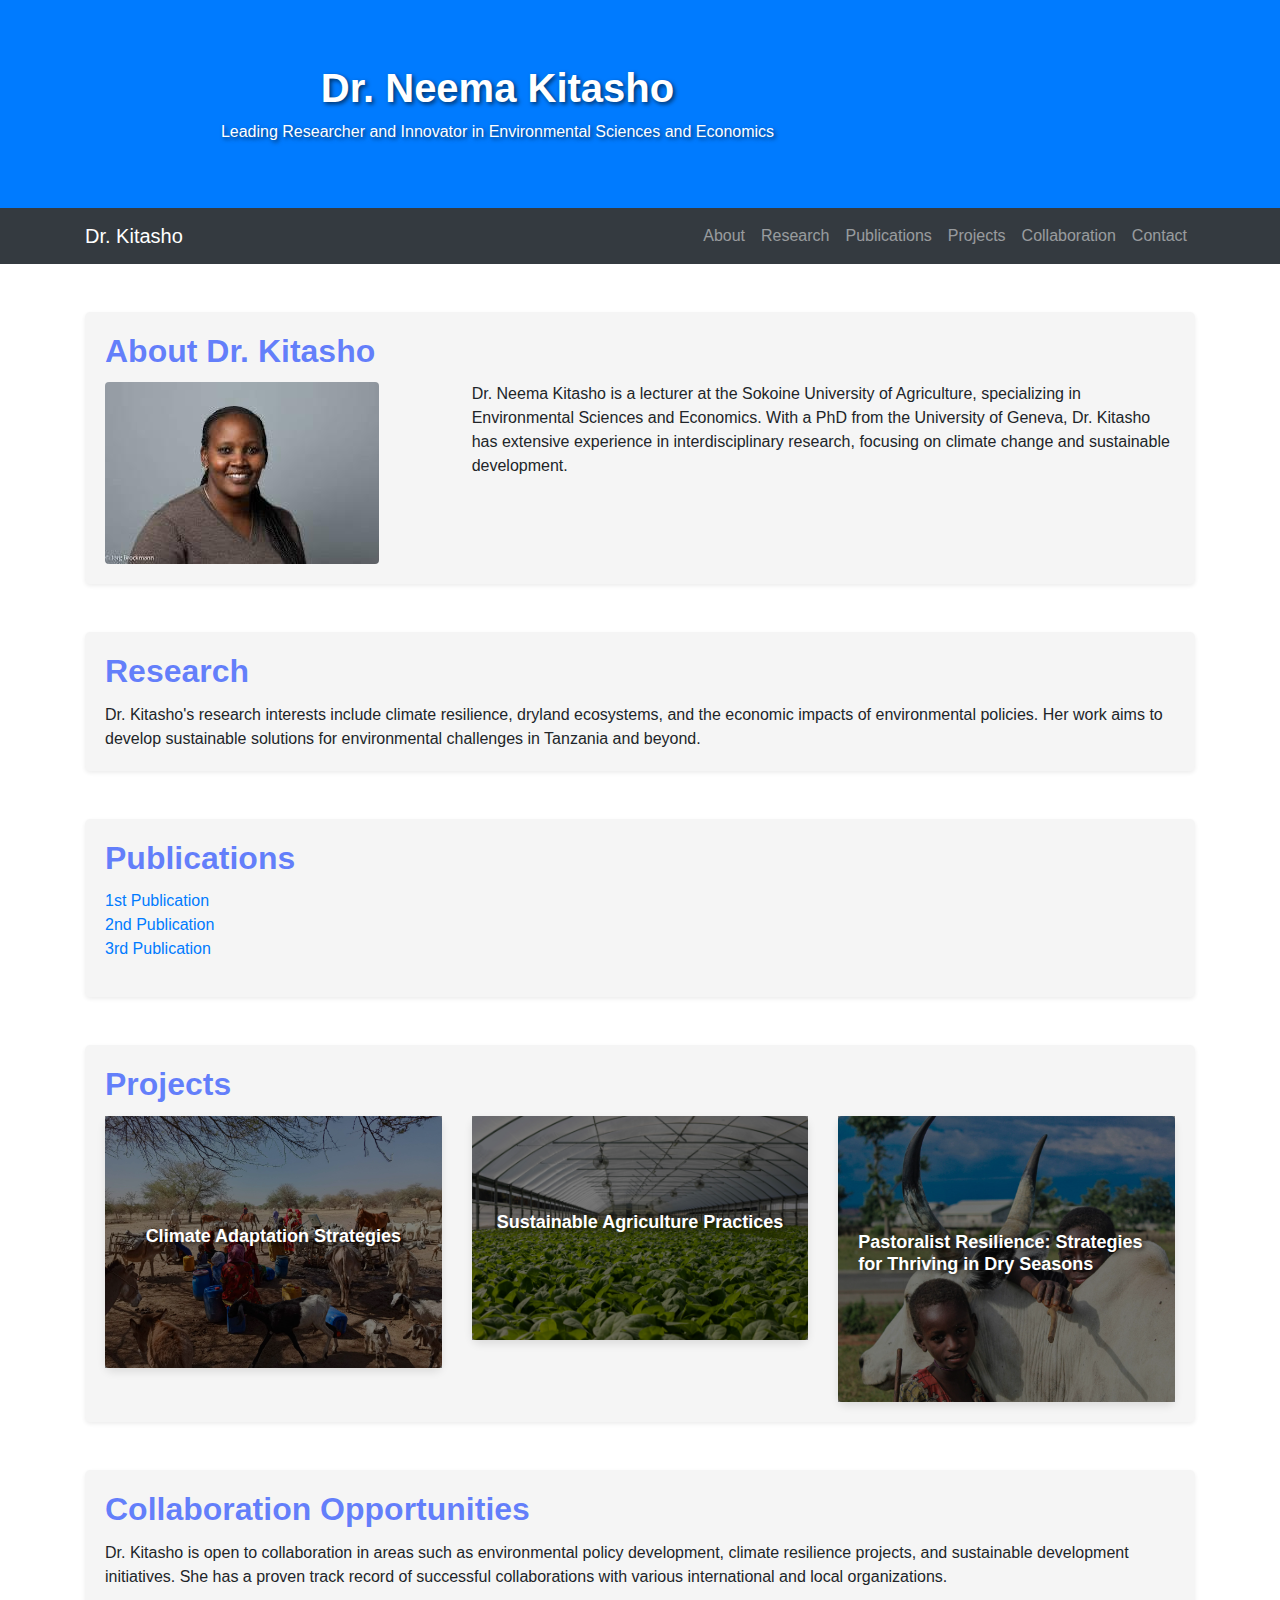
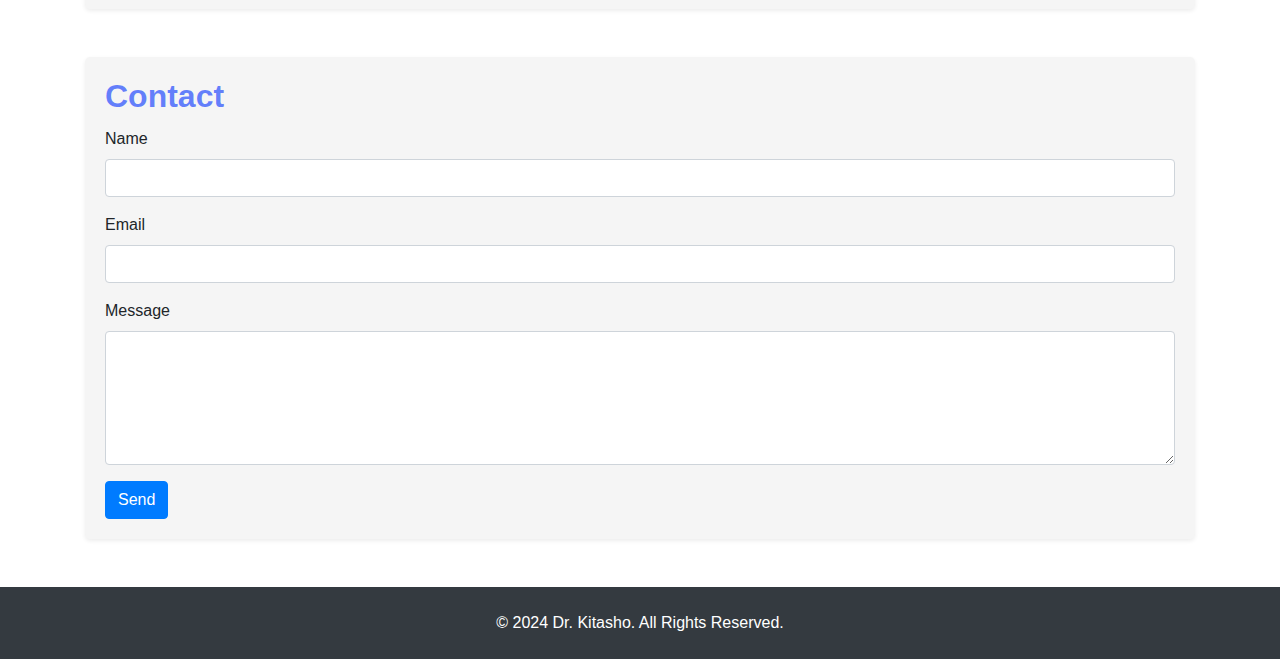
==== commit 3b99a69c: "Add files via upload" ====
--- a/index.html
+++ b/index.html
@@ -88,7 +88,7 @@
                         <div class="col-md-4">
                             <a href="project1.html">
                                 <div class="project-item">
-                                    <img src="./pexels-tarik-mahamat-666327276-21040990.jpg" class="img-fluid rounded project-img" alt="Project 1">
+                                    <img src="./climate adaption.jpg" class="img-fluid rounded project-img" alt="Project 1">
                                     <div class="project-overlay">
                                         <h3 class="project-title">Climate Adaptation Strategies</h3>
                                     </div>
@@ -98,7 +98,7 @@
                         <div class="col-md-4">
                             <a href="project2.html">
                                 <div class="project-item">
-                                    <img src="./pexels-nc-farm-bureau-mark-2886937.jpg" class="img-fluid rounded project-img" alt="Project 2">
+                                    <img src="./agriculture.jpg" class="img-fluid rounded project-img" alt="Project 2">
                                     <div class="project-overlay">
                                         <h3 class="project-title">Sustainable Agriculture Practices</h3>
                                     </div>
@@ -108,7 +108,7 @@
                         <div class="col-md-4">
                             <a href="project3.html">
                                 <div class="project-item">
-                                    <img src="./pexels-fatima-yusuf-323522203-17818271.jpg" class="img-fluid rounded project-img" alt="Project 3">
+                                    <img src="./pastrolisms.jpg" class="img-fluid rounded project-img" alt="Project 3">
                                     <div class="project-overlay">
                                         <h3 class="project-title">Pastoralist Resilience: Strategies for Thriving in Dry Seasons</h3>
                                     </div>
--- a/style.css
+++ b/style.css
@@ -59,7 +59,7 @@
   
   .project-item {
     position: relative;
-    overflow: hidden;
+    overflow: visible;
     border-radius: 8px;
     box-shadow: 0 4px 8px rgba(0, 0, 0, 0.1);
   }
